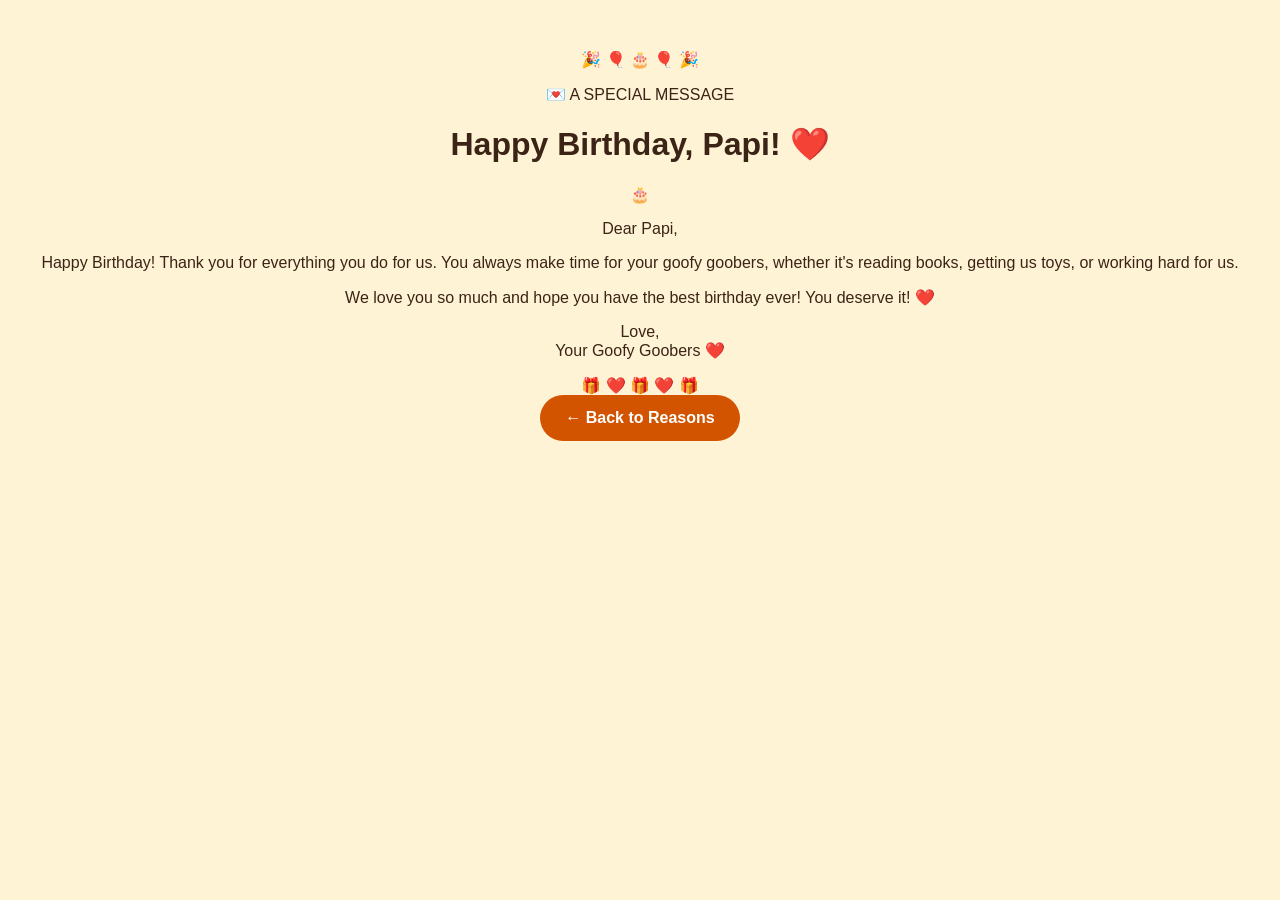
==== birthday.html @ b604a955 "Create birthday.html" ====
<!DOCTYPE html> <html lang="en"> <head> <meta charset="UTF-8"> <meta name="viewport" content="width=device-width, initial-scale=1.0"> <title>Happy Birthday, Papi! 🎂</title> <link rel="stylesheet" href="style.css"> </head> <body> <main class="birthday-page"> <div class="birthday-card"> <div class="confetti">🎉 🎈 🎂 🎈 🎉</div> <p class="birthday-label">💌 A SPECIAL MESSAGE</p> <h1>Happy Birthday, Papi! ❤️</h1> <div class="cake">🎂</div> <div class="birthday-message"> <p> Dear Papi, </p> <p> Happy Birthday! Thank you for everything you do for us. You always make time for your goofy goobers, whether it's reading books, getting us toys, or working hard for us. </p> <p> We love you so much and hope you have the best birthday ever! You deserve it! ❤️ </p> <p class="signature"> Love,<br> Your Goofy Goobers ❤️ </p> </div> <div class="birthday-decoration"> 🎁 ❤️ 🎁 ❤️ 🎁 </div> <a href="index.html" class="back-button"> ← Back to Reasons </a> </div> </main> </body> </html>
---- style.css ----
* {
    box-sizing: border-box;
}

body {
    margin: 0;
    font-family: Arial, Helvetica, sans-serif;
    background: #fff3d6;
    color: #3b2416;
}

main {
    min-height: 100vh;
    padding: 50px 20px;
    text-align: center;
}


/* HOME PAGE */

.home-page h1 {
    font-size: 3rem;
    max-width: 900px;
    margin: 0 auto 40px;
    color: #d35400;
}

.home-page h2 {
    margin-top: 45px;
    font-size: 2rem;
}


/* PAPI IMAGE */

.image-placeholder {
    width: 80%;
    max-width: 800px;
    height: 350px;
    margin: 0 auto;

    background: #e8d5b5;
    border: 5px solid #a67c52;
    border-radius: 25px;

    display: flex;
    align-items: center;
    justify-content: center;

    overflow: hidden;
}

.image-placeholder img {
    width: 100%;
    height: 100%;
    object-fit: contain;
    display: block;
}


/* REASON CARDS */

.reasons {
    display: flex;
    justify-content: center;
    gap: 25px;
    flex-wrap: wrap;
    margin-top: 30px;
}

.reason-card {
    width: 280px;
    min-height: 210px;

    padding: 25px;
    border-radius: 20px;

    background: white;
    color: #3b2416;

    text-decoration: none;

    box-shadow: 0 8px 20px rgba(0, 0, 0, 0.15);

    transition: transform 0.2s, box-shadow 0.2s;
}

.reason-card:hover {
    transform: translateY(-8px);
    box-shadow: 0 15px 25px rgba(0, 0, 0, 0.2);
}

.reason-card span {
    font-size: 3rem;
}

.reason-card h3 {
    font-size: 1.2rem;
}

.reason-number {
    font-size: 1.1rem;
    font-weight: bold;
    color: #d35400;
    text-transform: uppercase;
    letter-spacing: 2px;
}


/* REASON PAGES */

.reason-page h1 {
    font-size: 2.7rem;
    color: #d35400;
    max-width: 900px;
    margin: 0 auto 40px;
}

.message {
    max-width: 700px;
    margin: 40px auto;
    font-size: 1.3rem;
    line-height: 1.7;
}


/* BACK BUTTON */

.back-button {
    display: inline-block;
    padding: 14px 25px;

    background: #d35400;
    color: white;

    text-decoration: none;
    font-weight: bold;

    border-radius: 30px;

    transition: background 0.2s, transform 0.2s;
}

.back-button:hover {
    background: #a63f00;
    transform: scale(1.05);
}


/* PHONE */

@media (max-width: 600px) {

    main {
        padding: 30px 15px;
    }

    .home-page h1 {
        font-size: 2.1rem;
        margin-bottom: 30px;
    }

    .home-page h2 {
        margin-top: 35px;
        font-size: 1.7rem;
    }

    .image-placeholder {
        width: 95%;
        height: 250px;
    }

    .reason-card {
        width: 95%;
    }
}
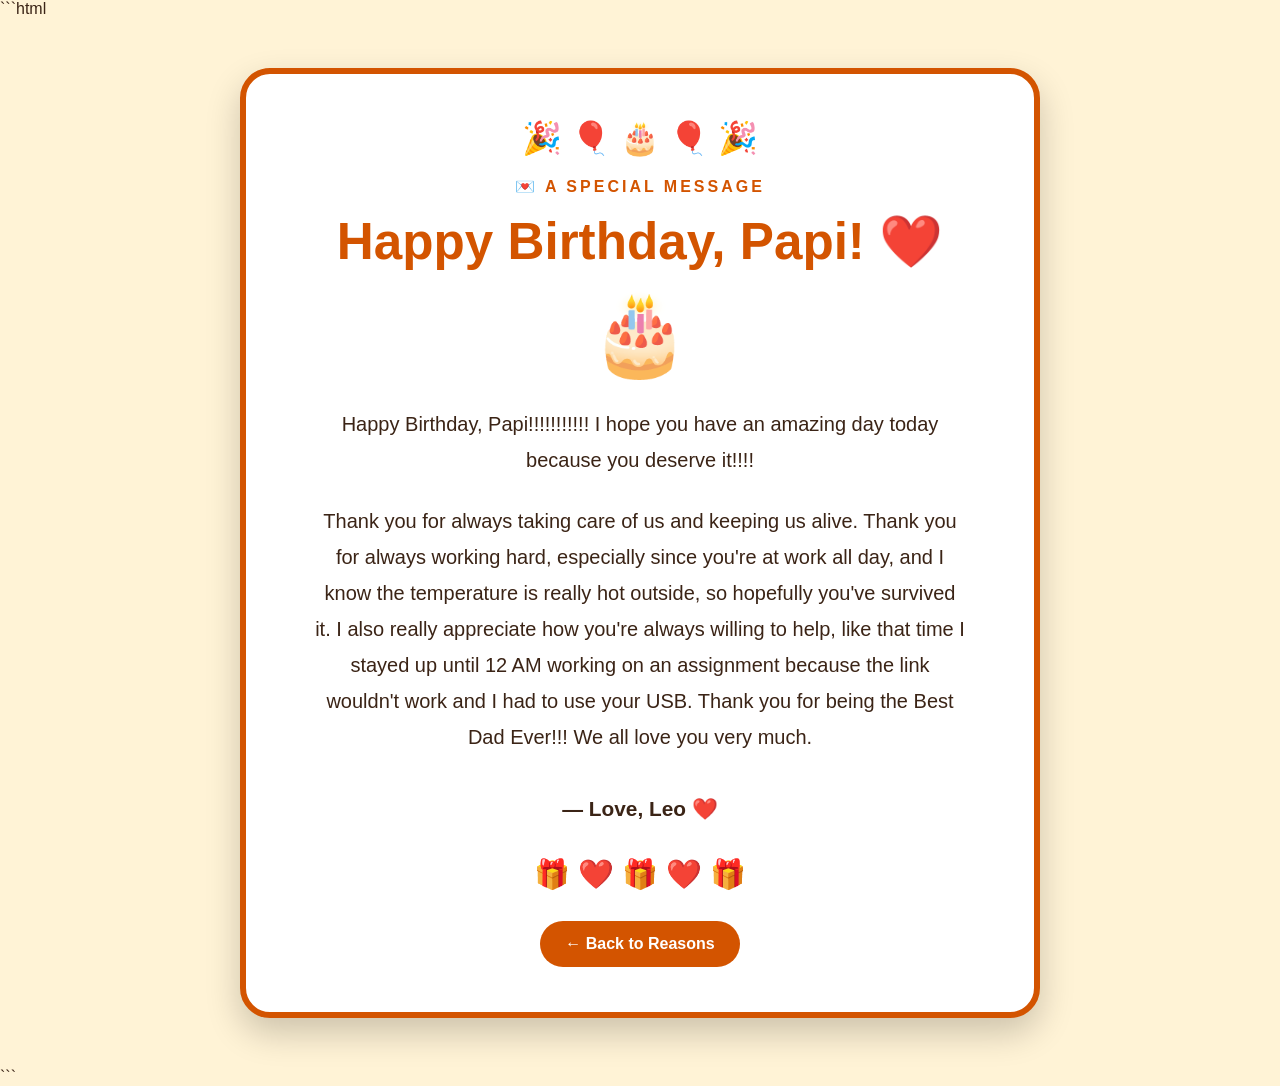
==== commit 3f9e8868: "Update birthday.html" ====
--- a/birthday.html
+++ b/birthday.html
@@ -1 +1,61 @@
-<!DOCTYPE html> <html lang="en"> <head> <meta charset="UTF-8"> <meta name="viewport" content="width=device-width, initial-scale=1.0"> <title>Happy Birthday, Papi! 🎂</title> <link rel="stylesheet" href="style.css"> </head> <body> <main class="birthday-page"> <div class="birthday-card"> <div class="confetti">🎉 🎈 🎂 🎈 🎉</div> <p class="birthday-label">💌 A SPECIAL MESSAGE</p> <h1>Happy Birthday, Papi! ❤️</h1> <div class="cake">🎂</div> <div class="birthday-message"> <p> Dear Papi, </p> <p> Happy Birthday! Thank you for everything you do for us. You always make time for your goofy goobers, whether it's reading books, getting us toys, or working hard for us. </p> <p> We love you so much and hope you have the best birthday ever! You deserve it! ❤️ </p> <p class="signature"> Love,<br> Your Goofy Goobers ❤️ </p> </div> <div class="birthday-decoration"> 🎁 ❤️ 🎁 ❤️ 🎁 </div> <a href="index.html" class="back-button"> ← Back to Reasons </a> </div> </main> </body> </html>
+```html
+<!DOCTYPE html>
+<html lang="en">
+<head>
+    <meta charset="UTF-8">
+    <meta name="viewport" content="width=device-width, initial-scale=1.0">
+    <title>Happy Birthday, Papi! 🎂</title>
+    <link rel="stylesheet" href="style.css">
+</head>
+
+<body>
+
+    <main class="birthday-page">
+
+        <div class="birthday-card">
+
+            <div class="confetti">🎉 🎈 🎂 🎈 🎉</div>
+
+            <p class="birthday-label">💌 A SPECIAL MESSAGE</p>
+
+            <h1>Happy Birthday, Papi! ❤️</h1>
+
+            <div class="cake">🎂</div>
+
+            <div class="birthday-message">
+                <p>
+                    Happy Birthday, Papi!!!!!!!!!!! I hope you have an amazing day
+                    today because you deserve it!!!!
+                </p>
+
+                <p>
+                    Thank you for always taking care of us and keeping us alive.
+                    Thank you for always working hard, especially since you're at
+                    work all day, and I know the temperature is really hot outside,
+                    so hopefully you've survived it. I also really appreciate how
+                    you're always willing to help, like that time I stayed up until
+                    12 AM working on an assignment because the link wouldn't work
+                    and I had to use your USB. Thank you for being the Best Dad Ever!!!
+                    We all love you very much.
+                </p>
+
+                <p class="signature">
+                    — Love, Leo ❤️
+                </p>
+            </div>
+
+            <div class="birthday-decoration">
+                🎁 ❤️ 🎁 ❤️ 🎁
+            </div>
+
+            <a href="index.html" class="back-button">
+                ← Back to Reasons
+            </a>
+
+        </div>
+
+    </main>
+
+</body>
+</html>
+```
--- a/style.css
+++ b/style.css
@@ -174,3 +174,5 @@
         width: 95%;
     }
 }
+
+/* BIRTHDAY PAGE */ .birthday-page { min-height: 100vh; padding: 50px 20px; display: flex; justify-content: center; align-items: center; } .birthday-card { width: 90%; max-width: 800px; padding: 45px; background: white; border: 6px solid #d35400; border-radius: 30px; box-shadow: 0 15px 35px rgba(0, 0, 0, 0.2); } .confetti { font-size: 2rem; margin-bottom: 20px; } .birthday-label { color: #d35400; font-weight: bold; letter-spacing: 3px; font-size: 1rem; } .birthday-card h1 { font-size: 3.2rem; color: #d35400; margin: 15px auto; } .cake { font-size: 5rem; margin: 15px 0 25px; } .birthday-message { max-width: 650px; margin: 0 auto; font-size: 1.25rem; line-height: 1.8; color: #3b2416; } .birthday-message p { margin-bottom: 25px; } .signature { font-weight: bold; font-size: 1.3rem; margin-top: 35px; } .birthday-decoration { font-size: 1.8rem; margin: 30px 0; } @media (max-width: 600px) { .birthday-page { padding: 25px 15px; } .birthday-card { width: 100%; padding: 30px 20px; } .birthday-card h1 { font-size: 2.3rem; } .birthday-message { font-size: 1.1rem; } }
